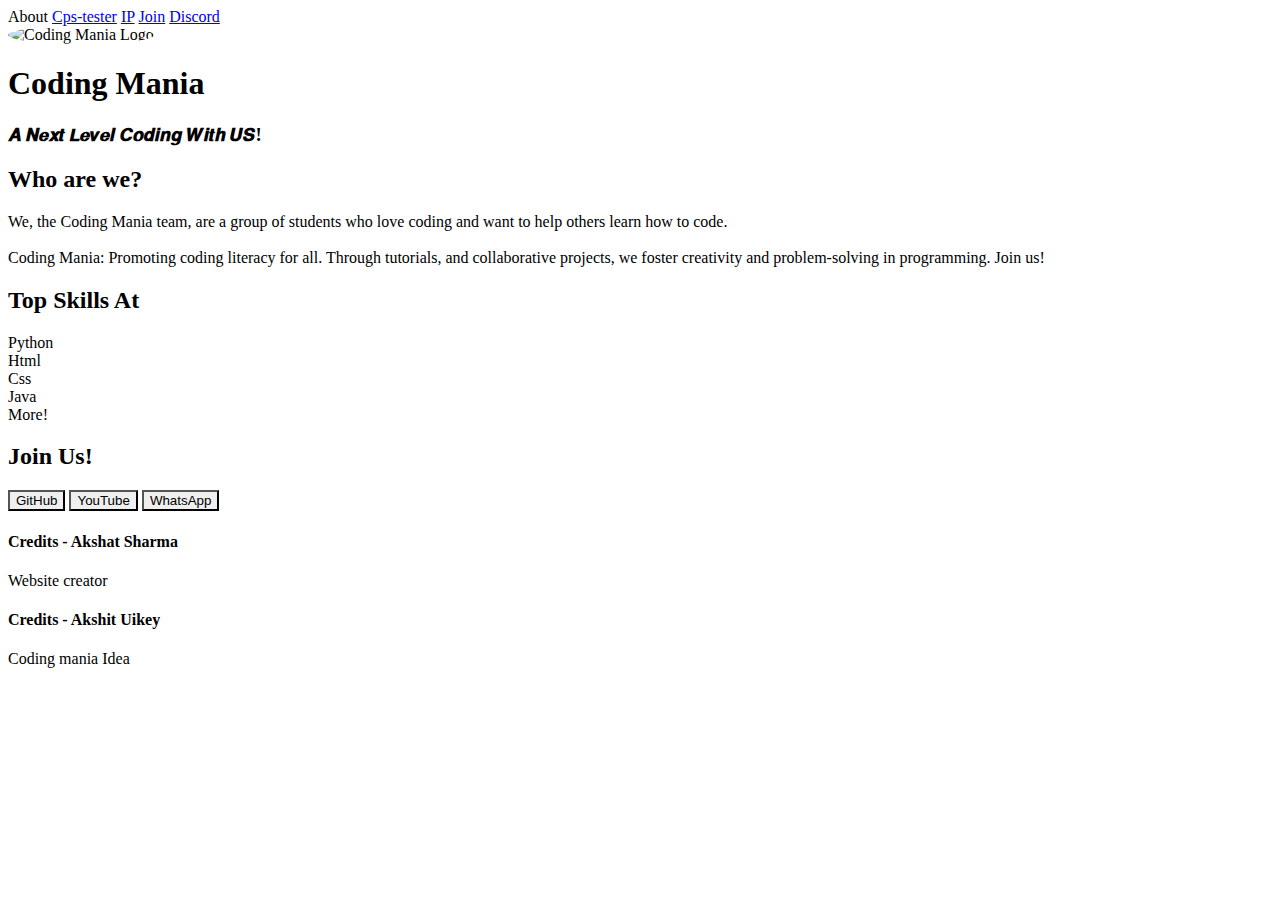
==== index.html @ d8f684b2 "Update index.html" ====
<!DOCTYPE html>
<html>
<head>
  <meta charset="utf-8">
  <meta name="viewport" content="width=device-width, initial-scale=1.0">
<title>Coding Mania</title>
<link href="style.css" rel="stylesheet" type="text/css" />
</head>
 

  <header>
    <!-----------start-------------------->
      <!-----------start-------------------->
      <nav>
      <a herf="#about">About</a>

        <a href="Cps.html">Cps-tester</a>
        <a href="#start-ip">IP</a>
        <a href="#join" target="_blank">Join</a>
      <a href="https://discord.gg/U2utJGtkVk">Discord</a>
        </nav>
      <!--------------end----------------->
    <script>
    function toggleMenu() {
      const navLinks = document.querySelector(".nav-links");
      navLinks
    </script>
    <!--------------end----------------->


    <!--------------start----------------->
    <body>
    <img src="images/Coding Mania pfp.jpg" alt="Coding Mania Logo" class="center" style="width: 100px; height: 100px; border-radius: 100%;">
  <h1>Coding Mania</h1>
  <h3 id="randomText">𝘼 𝙉𝙚𝙭𝙩 𝙇𝙚𝙫𝙚𝙡 𝘾𝙤𝙙𝙞𝙣𝙜 𝙒𝙞𝙩𝙝 𝙐𝙎!</h3>
    <!-------------end------------------>
  </header>


  <!------------start------------------->
  
 <h2>Who are we?</h2>
  
    <p2> We, the Coding Mania team, are a group of students
      who love coding and want to help others learn how to code.</p2>
    <br>
  <br>
    <p2>
      Coding Mania: Promoting coding literacy for all. Through  tutorials, and collaborative projects, we foster creativity and problem-solving in programming. Join us!
    </p2>



  
    <h2>Top Skills At</h2>
    <p2> Python</p2>
  <br>
  <p2>Html</p2>
  <br>
  <p2>Css</p2>
<br>
  <p2>Java</p2>
  <br>
  <p2>More!</p2>
  <div class="#join">
<h2>Join Us!</h2>   
  <div class="button-container">
      <button class="button" style="background-image: url('images/3.-Kye-Meh.webp');" onclick="goToLink('https://github.com/Coiding-Mania')">
          <span class="button-name">GitHub</span>
      </button>
      <button class="button" style="background-image: url('images/background-gradient-lights_23-2149304969.webp');" onclick="goToLink('https://www.youtube.com/channel/UCyxs-pj699uzJqDo78KCd4g')">
          <span class="button-name">YouTube</span>
      </button>
      <button class="button" style="background-image: url('images/360_F_322304683_7ysRarFkmy2osfPKTOYQv7qTPofKelfb.webp');" onclick="goToLink('https://whatsapp.com/channel/0029VaNayXJ4IBhHaQFrTT43')">
          <span class="button-name">WhatsApp</span>
      </button>
  </div>
    <!--------------ends----------------->

  <script src="randomcolor.js"></script>
   <script src="Join.js"></script>
  
</body>

<main>
<h4> Credits - Akshat Sharma</h4>
      <p3>Website creator</p3>

  <h4> Credits - Akshit Uikey </h4>
  <p>Coding mania Idea</p>
    </main>

</html>
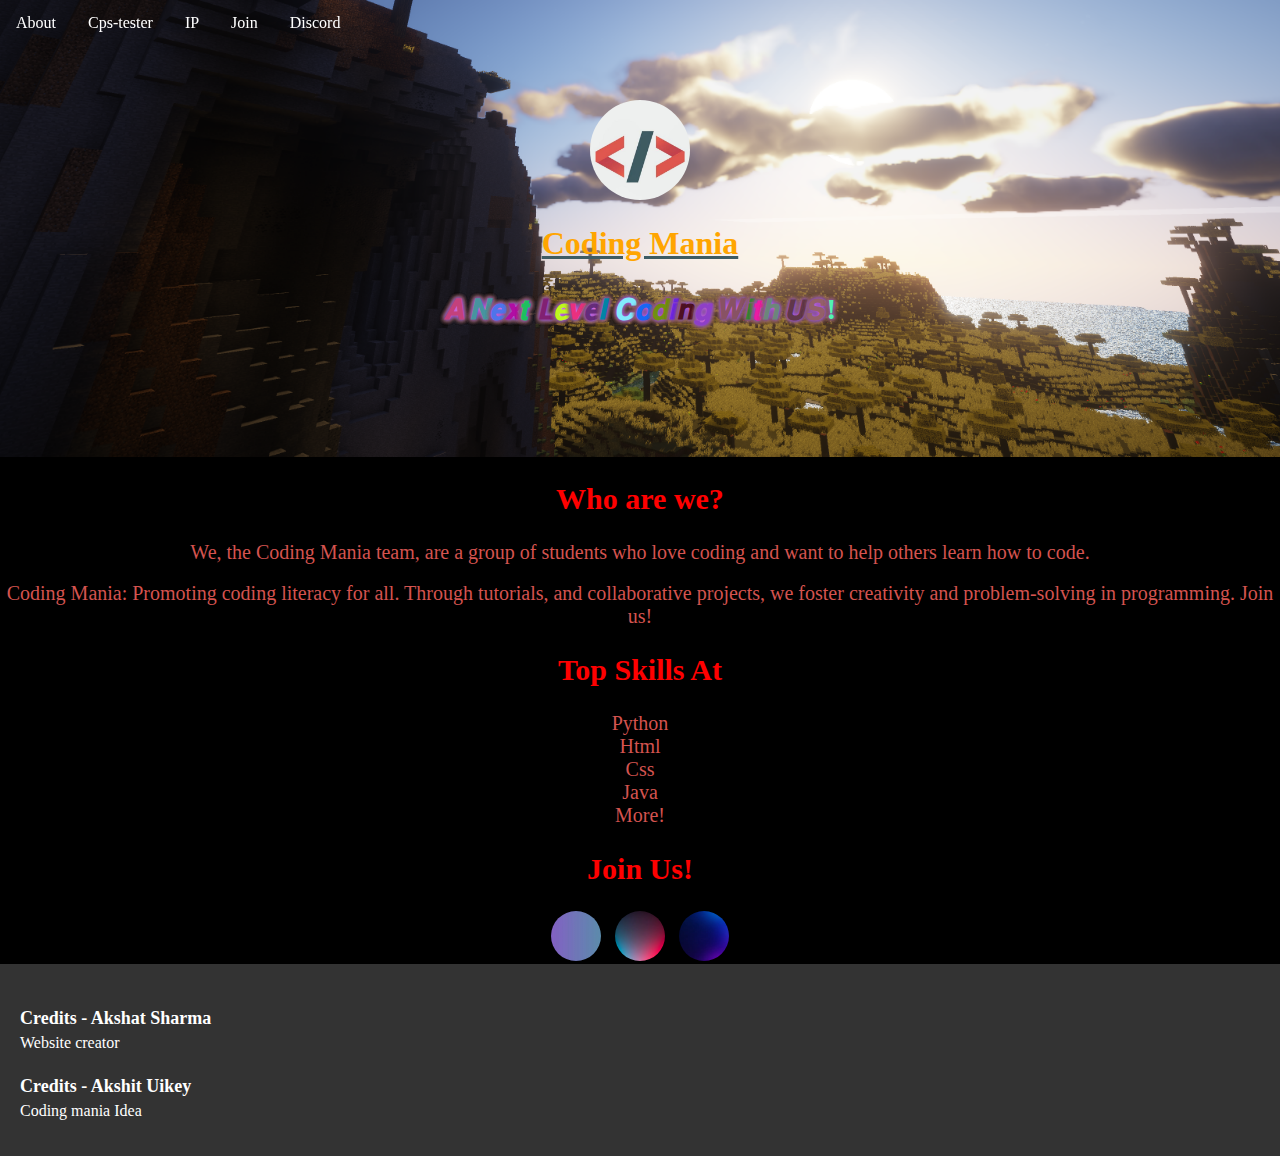
==== commit abed22e3: "Add files via upload" ====
--- a/index.html
+++ b/index.html
@@ -1,93 +1,93 @@
-<!DOCTYPE html>
-<html>
-<head>
-  <meta charset="utf-8">
-  <meta name="viewport" content="width=device-width, initial-scale=1.0">
-<title>Coding Mania</title>
-<link href="style.css" rel="stylesheet" type="text/css" />
-</head>
- 
-
-  <header>
-    <!-----------start-------------------->
-      <!-----------start-------------------->
-      <nav>
-      <a herf="#about">About</a>
-
-        <a href="Cps.html">Cps-tester</a>
-        <a href="#start-ip">IP</a>
-        <a href="#join" target="_blank">Join</a>
-      <a href="https://discord.gg/U2utJGtkVk">Discord</a>
-        </nav>
-      <!--------------end----------------->
-    <script>
-    function toggleMenu() {
-      const navLinks = document.querySelector(".nav-links");
-      navLinks
-    </script>
-    <!--------------end----------------->
-
-
-    <!--------------start----------------->
-    <body>
-    <img src="images/Coding Mania pfp.jpg" alt="Coding Mania Logo" class="center" style="width: 100px; height: 100px; border-radius: 100%;">
-  <h1>Coding Mania</h1>
-  <h3 id="randomText">𝘼 𝙉𝙚𝙭𝙩 𝙇𝙚𝙫𝙚𝙡 𝘾𝙤𝙙𝙞𝙣𝙜 𝙒𝙞𝙩𝙝 𝙐𝙎!</h3>
-    <!-------------end------------------>
-  </header>
-
-
-  <!------------start------------------->
-  
- <h2>Who are we?</h2>
-  
-    <p2> We, the Coding Mania team, are a group of students
-      who love coding and want to help others learn how to code.</p2>
-    <br>
-  <br>
-    <p2>
-      Coding Mania: Promoting coding literacy for all. Through  tutorials, and collaborative projects, we foster creativity and problem-solving in programming. Join us!
-    </p2>
-
-
-
-  
-    <h2>Top Skills At</h2>
-    <p2> Python</p2>
-  <br>
-  <p2>Html</p2>
-  <br>
-  <p2>Css</p2>
-<br>
-  <p2>Java</p2>
-  <br>
-  <p2>More!</p2>
-  <div class="#join">
-<h2>Join Us!</h2>   
-  <div class="button-container">
-      <button class="button" style="background-image: url('images/3.-Kye-Meh.webp');" onclick="goToLink('https://github.com/Coiding-Mania')">
-          <span class="button-name">GitHub</span>
-      </button>
-      <button class="button" style="background-image: url('images/background-gradient-lights_23-2149304969.webp');" onclick="goToLink('https://www.youtube.com/channel/UCyxs-pj699uzJqDo78KCd4g')">
-          <span class="button-name">YouTube</span>
-      </button>
-      <button class="button" style="background-image: url('images/360_F_322304683_7ysRarFkmy2osfPKTOYQv7qTPofKelfb.webp');" onclick="goToLink('https://whatsapp.com/channel/0029VaNayXJ4IBhHaQFrTT43')">
-          <span class="button-name">WhatsApp</span>
-      </button>
-  </div>
-    <!--------------ends----------------->
-
-  <script src="randomcolor.js"></script>
-   <script src="Join.js"></script>
-  
-</body>
-
-<main>
-<h4> Credits - Akshat Sharma</h4>
-      <p3>Website creator</p3>
-
-  <h4> Credits - Akshit Uikey </h4>
-  <p>Coding mania Idea</p>
-    </main>
-
-</html>
+<!DOCTYPE html>
+<html>
+<head>
+  <meta charset="utf-8">
+  <meta name="viewport" content="width=device-width, initial-scale=1.0">
+<title>Coding Mania</title>
+<link href="style.css" rel="stylesheet" type="text/css" />
+</head>
+ 
+
+  <header>
+    <!-----------start-------------------->
+      <!-----------start-------------------->
+      <nav>
+      <a herf="#about">About</a>
+
+        <a href="Cps.html">Cps-tester</a>
+        <a href="#start-ip">IP</a>
+        <a href="#join" target="_blank">Join</a>
+      <a href="https://discord.gg/U2utJGtkVk">Discord</a>
+        </nav>
+      <!--------------end----------------->
+    <script>
+    function toggleMenu() {
+      const navLinks = document.querySelector(".nav-links");
+      navLinks
+    </script>
+    <!--------------end----------------->
+
+
+    <!--------------start----------------->
+    <body>
+    <img src="images/Coding Mania pfp.jpg" alt="Coding Mania Logo" class="center" style="width: 100px; height: 100px; border-radius: 100%;">
+  <h1>Coding Mania</h1>
+  <h3 id="randomText">𝘼 𝙉𝙚𝙭𝙩 𝙇𝙚𝙫𝙚𝙡 𝘾𝙤𝙙𝙞𝙣𝙜 𝙒𝙞𝙩𝙝 𝙐𝙎!</h3>
+    <!-------------end------------------>
+  </header>
+
+
+  <!------------start------------------->
+  
+ <h2>Who are we?</h2>
+  
+    <p2> We, the Coding Mania team, are a group of students
+      who love coding and want to help others learn how to code.</p2>
+    <br>
+  <br>
+    <p2>
+      Coding Mania: Promoting coding literacy for all. Through  tutorials, and collaborative projects, we foster creativity and problem-solving in programming. Join us!
+    </p2>
+
+
+
+  
+    <h2>Top Skills At</h2>
+    <p2> Python</p2>
+  <br>
+  <p2>Html</p2>
+  <br>
+  <p2>Css</p2>
+<br>
+  <p2>Java</p2>
+  <br>
+  <p2>More!</p2>
+  <div class="#join">
+<h2>Join Us!</h2>   
+  <div class="button-container">
+      <button class="button" style="background-image: url('images/3.-Kye-Meh.webp');" onclick="goToLink('https://github.com/Coiding-Mania')">
+          <span class="button-name">GitHub</span>
+      </button>
+      <button class="button" style="background-image: url('images/background-gradient-lights_23-2149304969.webp');" onclick="goToLink('https://www.youtube.com/channel/UCyxs-pj699uzJqDo78KCd4g')">
+          <span class="button-name">YouTube</span>
+      </button>
+      <button class="button" style="background-image: url('images/360_F_322304683_7ysRarFkmy2osfPKTOYQv7qTPofKelfb.webp');" onclick="goToLink('https://whatsapp.com/channel/0029VaNayXJ4IBhHaQFrTT43')">
+          <span class="button-name">WhatsApp</span>
+      </button>
+  </div>
+    <!--------------ends----------------->
+
+  <script src="randomcolor.js"></script>
+   <script src="Join.js"></script>
+  
+</body>
+
+<main>
+<h4> Credits - Akshat Sharma</h4>
+      <p3>Website creator</p3>
+
+  <h4> Credits - Akshit Uikey </h4>
+  <p>Coding mania Idea</p>
+    </main>
+
+</html>
--- a/style.css
+++ b/style.css
@@ -0,0 +1,275 @@
+html {
+  height: 100%;
+  width: 100%;
+}
+
+body {
+  background-color: black;
+  color: white;
+  text-align: center;
+}
+
+
+
+body.dark-mode {
+  background-color: black;
+  color: white;
+}
+
+header {
+  background-image: url('images/style.png');
+  background-size: cover;
+  background-position: center top;
+  padding: 100px 0;
+  margin: 0;
+  text-align: center;
+}
+
+body {
+  margin: 0;/ */
+}
+
+h1 {
+  color: orange;
+  text-decoration: underline;
+  text-decoration-color: #3e5c63;
+}
+
+h2 {
+  color: red;
+  text-align: left;
+  font-size: 30px;
+  text-align: center;
+}
+
+h3 {
+  font-size: 30px;
+  text-shadow: 0 0 5px violet, 0 0 5px indigo, 0 0 5px blue, 0 0 5px green, 0 0 5px yellow, 0 0 5px orange, 0 0 5px red;
+}
+h4 {
+  font-size: 18px;
+  margin-bottom: 5px;
+}
+
+p {
+  font-size: 16px;
+  margin-top: 0;
+}
+
+
+
+p {
+  color: white;
+}
+
+p2 {
+  color: #d4534f;
+  font-size: 20px;
+  text-align: center;
+}
+main {
+  background-color: #333;
+  color: white;
+  padding: 20px;
+  text-align: left;
+}
+
+ul {
+  list-style: none;
+  padding: 0;
+  margin: 20px 0;
+  text-align: center;
+}
+
+ul li {
+  display: inline-block;
+  margin-right: 20px;
+}
+
+ul li:last-child {
+  margin-right: 0;
+}
+
+.button-container {
+  text-align: center;
+  margin-top: 20px;
+}
+
+.button {
+  border: none;
+  background-color: transparent;
+  font-size: 24px;
+  cursor: pointer;
+  margin: 0 10px;
+  width: 60px;
+  height: 60px;
+  background-size: cover;
+  border-radius: 50%;
+  transition: transform 0.3s ease;
+  position: relative;
+}
+
+.button:hover {
+  transform: scale(1.1);
+}
+
+.button-name {
+  position: absolute;
+  bottom: -20px;
+  left: 50%;
+  transform: translateX(-50%);
+  opacity: 0;
+  transition: opacity 0.3s ease, color 0.3s ease;
+  /* Added color transition */
+  color: white;
+  /* Default text color */
+}
+
+.button:hover .button-name {
+  opacity: 1;
+  color: purple;
+  /* Text color when hovering */
+}
+
+@media only screen and (max-width: 600px) {
+  header {
+    padding: 40px;
+    /* Adjust padding for smaller screens */
+  }
+}
+
+
+header h1 {
+  font-size: 32px;
+}
+
+.button-container {
+  margin-top: 10px;
+  /* Reduce the margin-top for the button container */
+}
+
+.button {
+  margin: 0 5px;
+  /* Reduce the margin between buttons */
+  width: 50px;
+  /* Adjust button width */
+  height: 50px;
+  /* Adjust button height */
+}
+
+.button-name {
+  bottom: -15px;
+  /* Adjust the position of button names */
+}
+}
+
+.logo {
+  position: relative;
+  z-index: 2;
+  /* Ensure the logo appears above other elements */
+}
+
+.heart-animation {
+  width: 100px;
+  height: 100px;
+  background: linear-gradient(45deg, #ff007a, #ff8e00);
+  border-radius: 50%;
+  position: relative;
+  z-index: 1;
+  /* Ensure the animation appears behind the logo */
+  animation: heart-pulse 1s infinite;
+}
+
+.heart-animation:before,
+.heart-animation:after {
+  content: "";
+  position: absolute;
+  border-radius: 50%;
+}
+
+.heart-animation:before {
+  width: 80px;
+  height: 80px;
+  background: #ff007a;
+  left: 10px;
+  top: 10px;
+  animation: heart-beat 1s infinite;
+}
+
+.heart-animation:after {
+  width: 60px;
+  height: 60px;
+  background: #ff8e00;
+  left: 20px;
+  top: 20px;
+  animation: heart-contract 1s infinite;
+}
+
+@keyframes heart-pulse {
+  0% {
+    transform: scale(1);
+  }
+
+  50% {
+    transform: scale(1.2);
+  }
+
+  100% {
+    transform: scale(1);
+  }
+}
+
+@keyframes heart-beat {
+  0% {
+    transform: scale(1);
+  }
+
+  50% {
+    transform: scale(1.3);
+  }
+
+  100% {
+    transform: scale(1);
+  }
+}
+
+@keyframes heart-contract {
+  0% {
+    transform: scale(1);
+  }
+
+  50% {
+    transform: scale(0.8);
+  }
+
+  100% {
+    transform: scale(1);
+  }
+}
+
+nav {
+  background-color: transperent;
+  transition: background-color 1.5s ease;
+  /* Added transition effect */
+  position: fixed;
+  top: 0;
+  left: 0;
+  width: 100%;
+  z-index: 1000;
+  
+}
+
+nav.transparent {
+  background-color: rgba(0, 0, 0, 0.7);
+  /* Adjust the alp
+      ha value for the desired transparency */
+}
+
+nav a {
+  float: left;
+  display: block;
+  color: white;
+  text-align: center;
+  padding: 14px 16px;
+  text-decoration: none;
+}
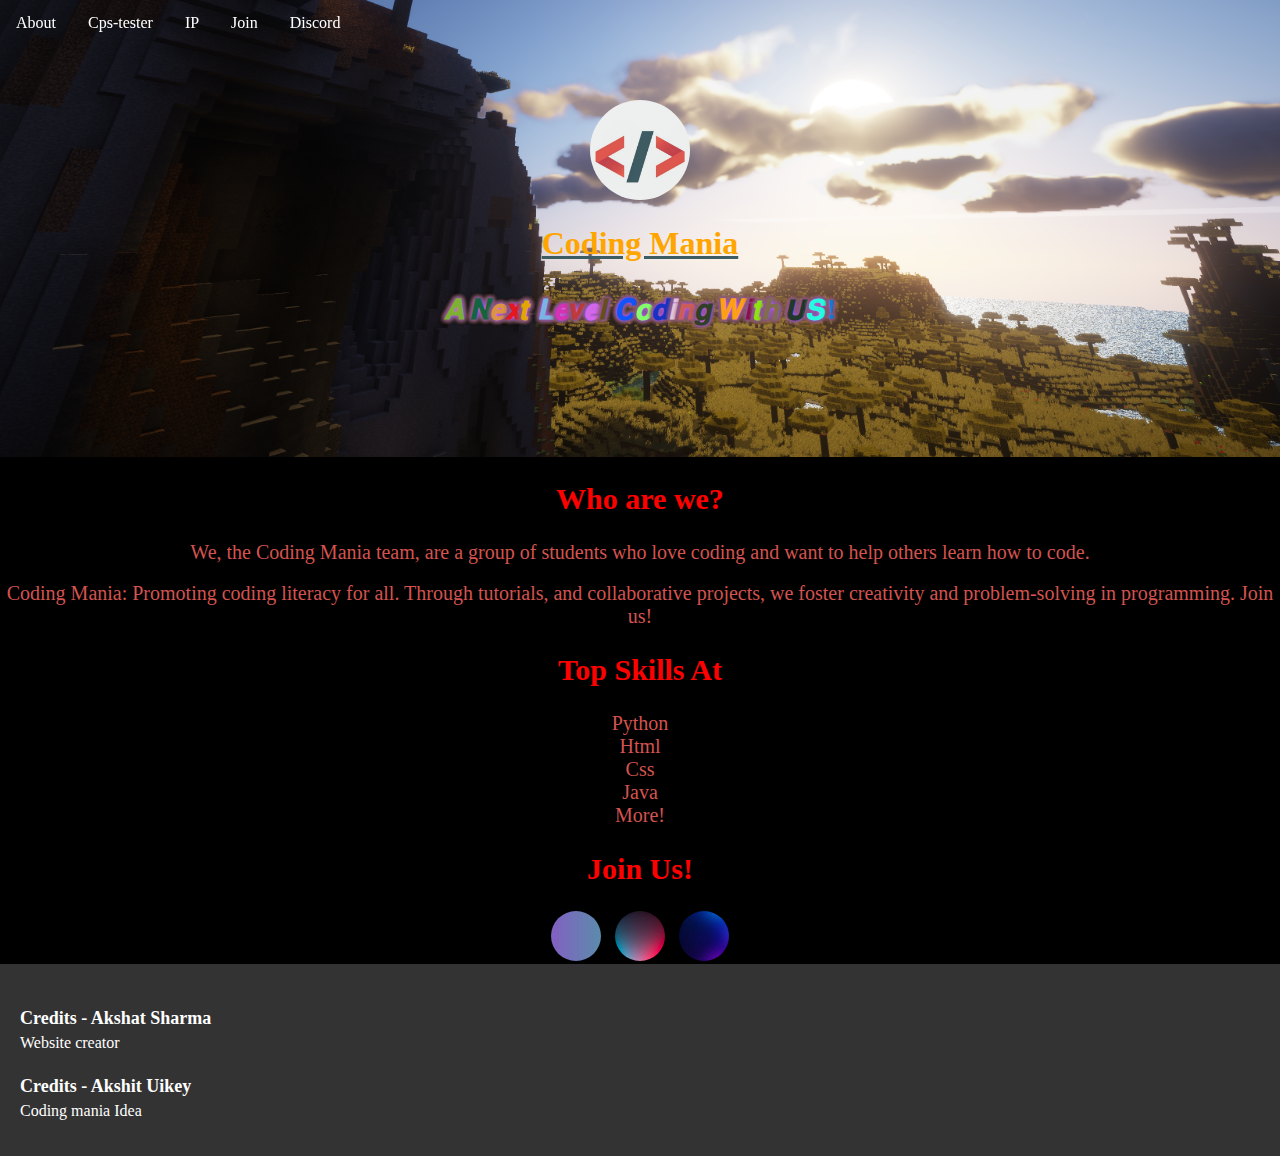
==== commit f323e212: "Update index.html" ====
--- a/index.html
+++ b/index.html
@@ -5,6 +5,8 @@
   <meta name="viewport" content="width=device-width, initial-scale=1.0">
 <title>Coding Mania</title>
 <link href="style.css" rel="stylesheet" type="text/css" />
+  <link rel="icon" type="image/x-icon" href="favicon.ico">
+
 </head>
  
 
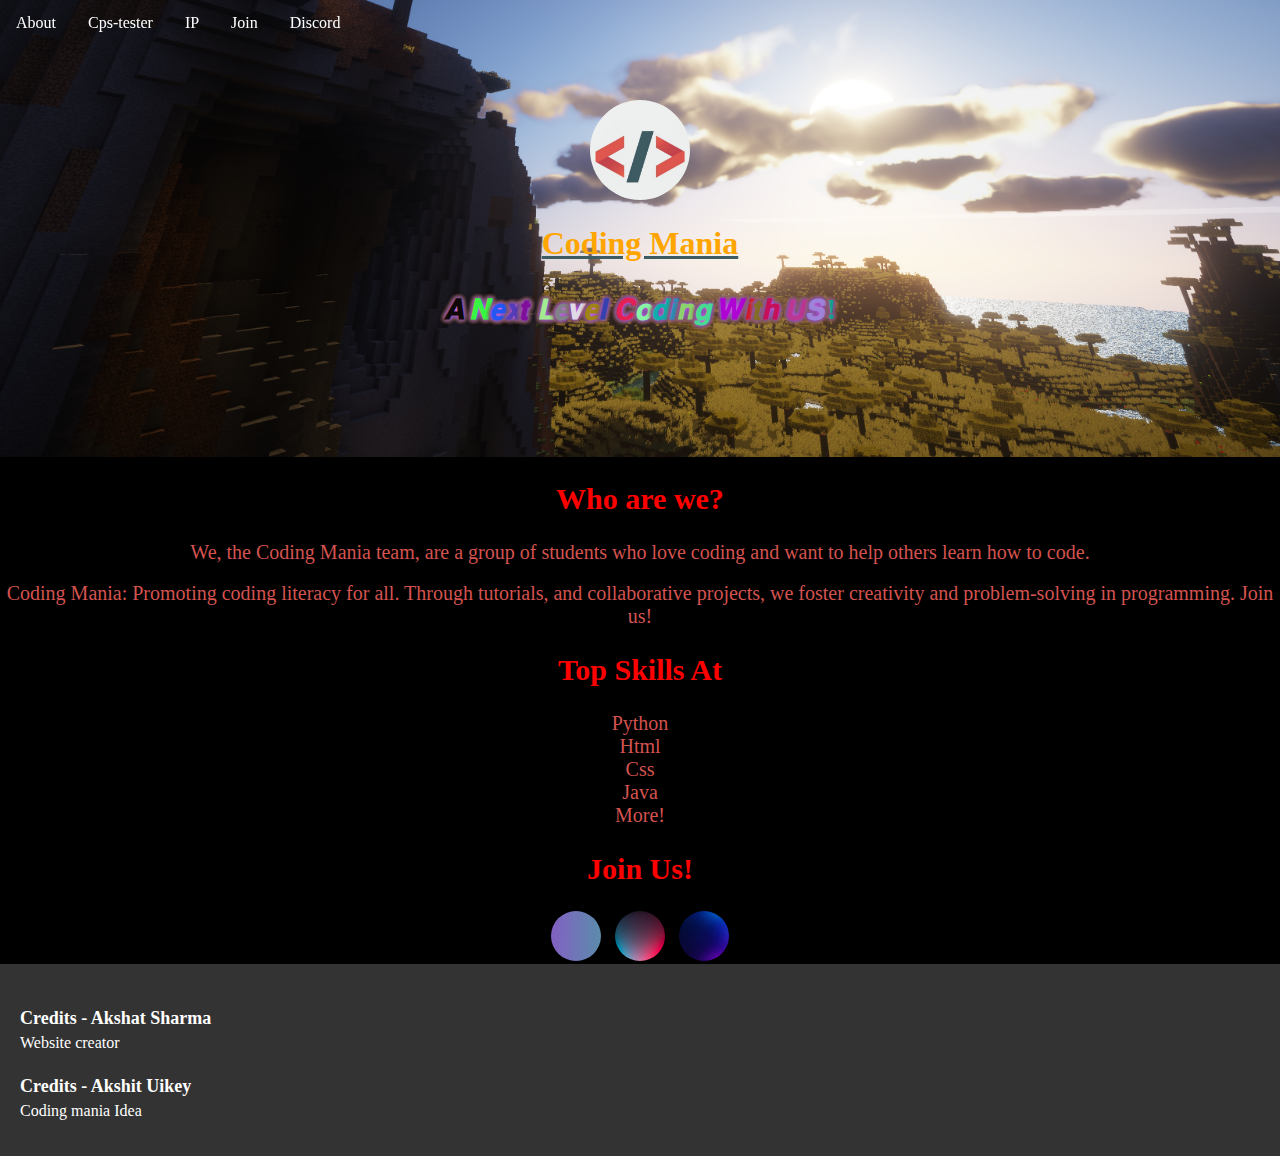
==== commit fa742986: "Update index.html" ====
--- a/index.html
+++ b/index.html
@@ -5,7 +5,7 @@
   <meta name="viewport" content="width=device-width, initial-scale=1.0">
 <title>Coding Mania</title>
 <link href="style.css" rel="stylesheet" type="text/css" />
-  <link rel="icon" type="image/x-icon" href="favicon.ico">
+  <link rel="icon" type="image/x-icon" href="Coding Mania pfp (16x16)).jpg">
 
 </head>
  
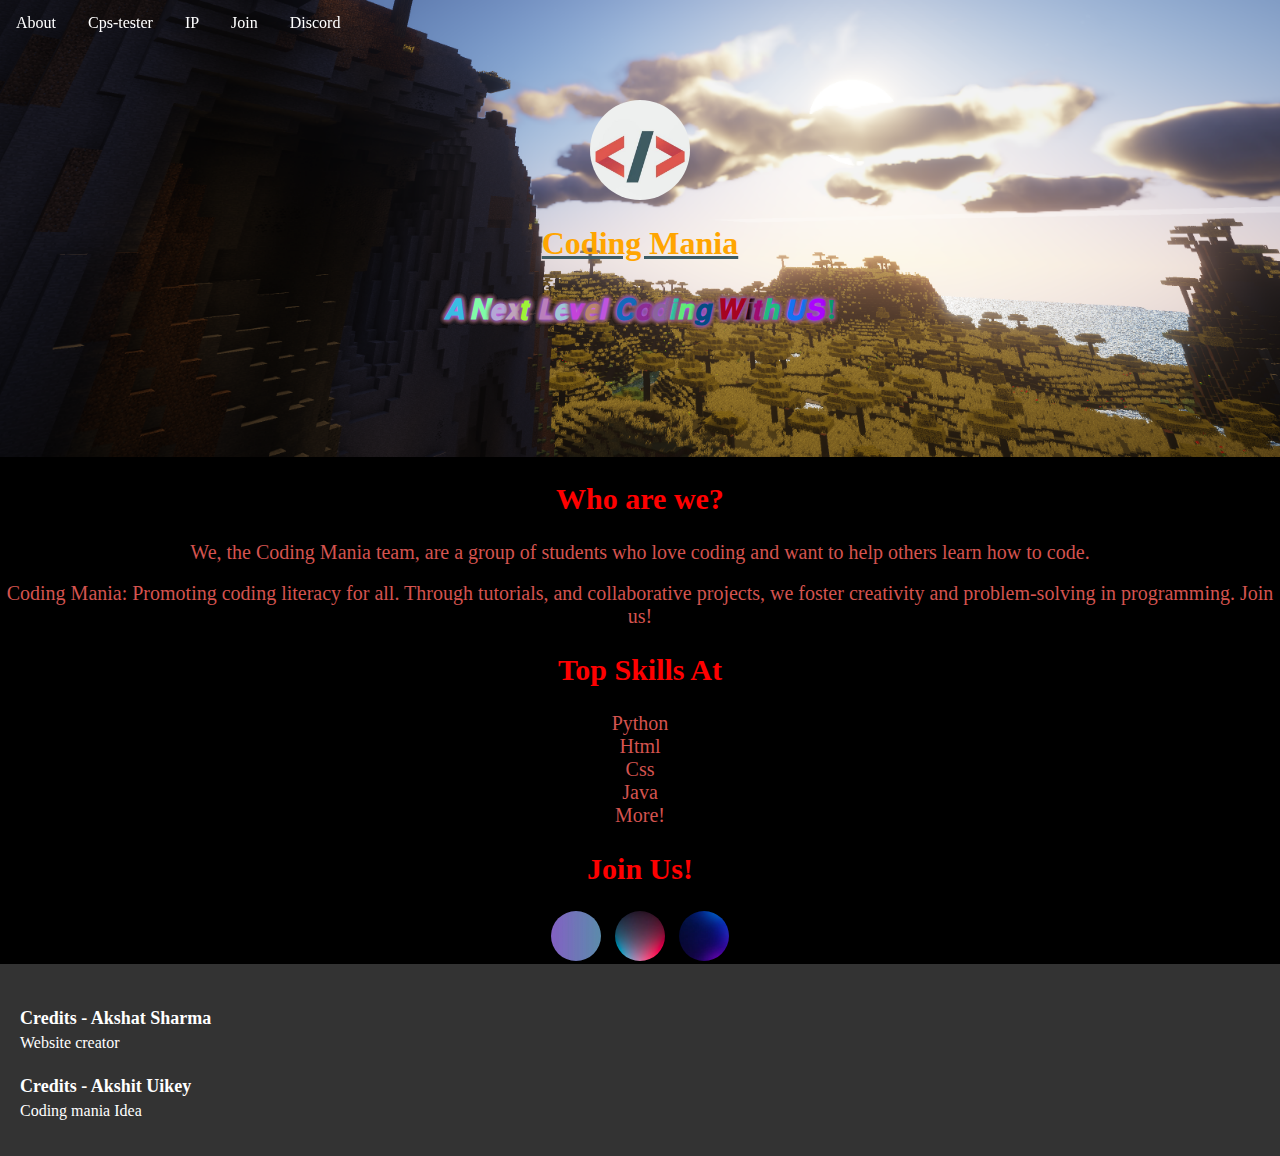
==== commit 3604e6dc: "Update index.html" ====
--- a/index.html
+++ b/index.html
@@ -5,7 +5,7 @@
   <meta name="viewport" content="width=device-width, initial-scale=1.0">
 <title>Coding Mania</title>
 <link href="style.css" rel="stylesheet" type="text/css" />
-  <link rel="icon" type="image/x-icon" href="Coding Mania pfp (16x16)).jpg">
+  <link rel="icon" type="image/x-icon" href="Coding Mania pfp (16x16)).ico">
 
 </head>
  
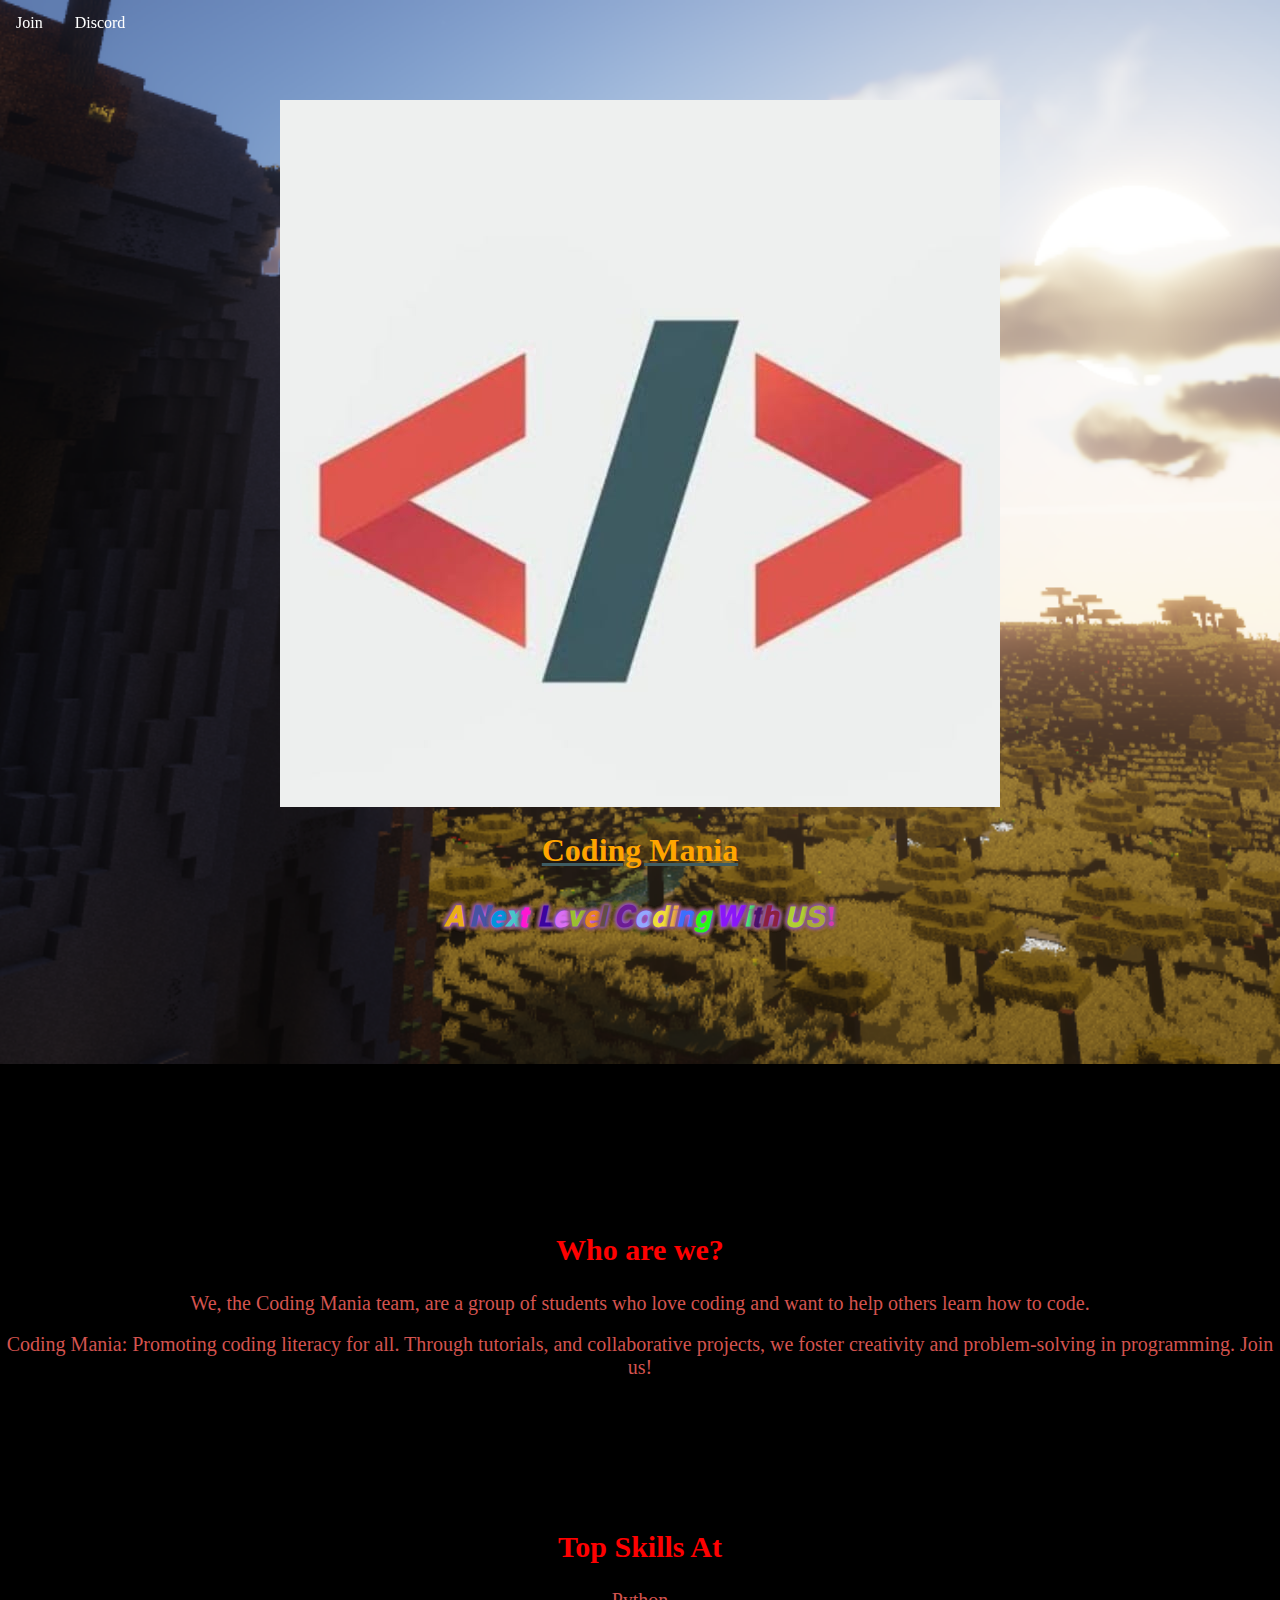
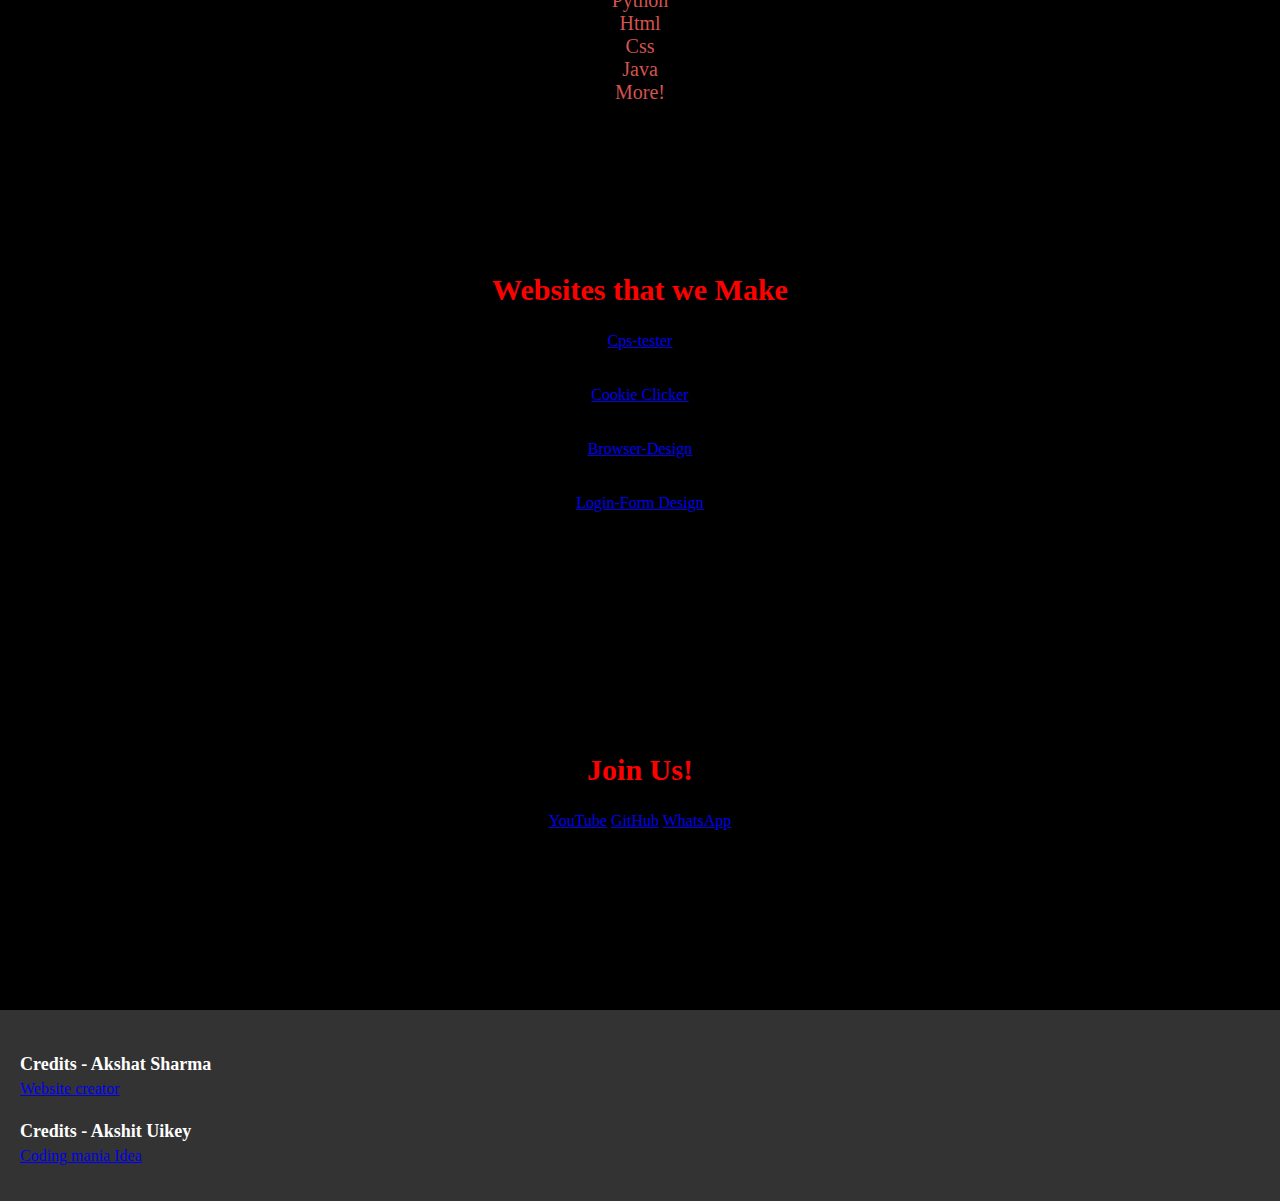
==== commit c8512d9a: "Update index.html" ====
--- a/index.html
+++ b/index.html
@@ -5,34 +5,28 @@
   <meta name="viewport" content="width=device-width, initial-scale=1.0">
 <title>Coding Mania</title>
 <link href="style.css" rel="stylesheet" type="text/css" />
-  <link rel="icon" type="image/x-icon" href="Coding Mania pfp (16x16)).ico">
+<link rel="icon" type="image/x-icon" href="images/Coding Mania pfp.jpg">
+<link href="https://fonts.googleapis.com/css2?family=Lobster&display=swap" rel="stylesheet">
+<link href="https://fonts.googleapis.com/css2?family=Pacifico&display=swap" rel="stylesheet">
 
 </head>
  
 
   <header>
-    <!-----------start-------------------->
       <!-----------start-------------------->
       <nav>
-      <a herf="#about">About</a>
-
-        <a href="Cps.html">Cps-tester</a>
-        <a href="#start-ip">IP</a>
-        <a href="#join" target="_blank">Join</a>
+       
+        <a href="#join" id="joinLink">Join</a>
       <a href="https://discord.gg/U2utJGtkVk">Discord</a>
         </nav>
       <!--------------end----------------->
-    <script>
-    function toggleMenu() {
-      const navLinks = document.querySelector(".nav-links");
-      navLinks
-    </script>
+ 
     <!--------------end----------------->
 
 
     <!--------------start----------------->
     <body>
-    <img src="images/Coding Mania pfp.jpg" alt="Coding Mania Logo" class="center" style="width: 100px; height: 100px; border-radius: 100%;">
+      <img src="images/Coding Mania pfp.jpg" alt="Coding Mania Logo" class="profile-pic">
   <h1>Coding Mania</h1>
   <h3 id="randomText">𝘼 𝙉𝙚𝙭𝙩 𝙇𝙚𝙫𝙚𝙡 𝘾𝙤𝙙𝙞𝙣𝙜 𝙒𝙞𝙩𝙝 𝙐𝙎!</h3>
     <!-------------end------------------>
@@ -40,6 +34,14 @@
 
 
   <!------------start------------------->
+  <br>
+  <br>
+  <br>   
+  <br>
+  <br> 
+  <br>
+  <br>
+  <br>
   
  <h2>Who are we?</h2>
   
@@ -52,7 +54,14 @@
     </p2>
 
 
-
+  <br>
+  <br>
+  <br>   
+  <br>
+  <br> 
+  <br>
+  <br>
+  <br>
   
     <h2>Top Skills At</h2>
     <p2> Python</p2>
@@ -65,31 +74,88 @@
   <br>
   <p2>More!</p2>
   <div class="#join">
+  </div>
+
+  <br>
+  <br>
+  <br>   
+  <br>
+  <br> 
+  <br>
+  <br>
+  <br>
+  
+    <h2>Websites that we Make</h2>
+    <a href="Cps.html" class="website-link" id="myButton" title="Made by Akshat Sharma">Cps-tester</a> 
+  
+    <br><br><br>
+  
+    <a href="cookie-clicker.html" class="clicker" title="Made by Akshat Sharma">Cookie Clicker</a>
+  
+    <br><br><br> 
+  
+    <a href="https://coiding-mania.github.io/Brower-design/" class="browser" title="Made by Akshat Sharma">Browser-Design</a>
+    
+      
+      <br><br><br> 
+
+      <a href="https://coiding-mania.github.io/login-form/" class="login" title="Made by Akshat Sharma">Login-Form Design</a
+                                               
+  <br><br><br>   <br><br><br> 
+      <div id="joinSection">
+    
+        <br>
+        <br>
+        <br>   
+        <br>
+        <br> 
+        <br>
+        <br>
+        <br>
+        
 <h2>Join Us!</h2>   
-  <div class="button-container">
-      <button class="button" style="background-image: url('images/3.-Kye-Meh.webp');" onclick="goToLink('https://github.com/Coiding-Mania')">
-          <span class="button-name">GitHub</span>
-      </button>
-      <button class="button" style="background-image: url('images/background-gradient-lights_23-2149304969.webp');" onclick="goToLink('https://www.youtube.com/channel/UCyxs-pj699uzJqDo78KCd4g')">
-          <span class="button-name">YouTube</span>
-      </button>
-      <button class="button" style="background-image: url('images/360_F_322304683_7ysRarFkmy2osfPKTOYQv7qTPofKelfb.webp');" onclick="goToLink('https://whatsapp.com/channel/0029VaNayXJ4IBhHaQFrTT43')">
-          <span class="button-name">WhatsApp</span>
-      </button>
-  </div>
+    <div class="social-buttons">
+      <a href="https://youtube.com/@CodingMania69?si=l5KFTsJ6usS7IHXq" class="social-button youtube"id="myButton">YouTube</a>
+      
+      <a href="https://github.com/Coiding-Mania" class="social-button github">GitHub</a>
+  
+      <a 
+  href="https://www.whatsapp.com/channel/0029VaNayXJ4IBhHaQFrTT43" class="social-button whatsapp">WhatsApp</a>
+    </div>
+
+        
+  
+</body>
+  <br>
+  <br>
+        <br>
+        <br>
+        <br>   
+        <br>
+        <br> 
+        <br>
+        <br>
+        <br>
+    
+<main>
+
+    <h4 id="Insta_Akshat"> Credits - Akshat Sharma</h4>
+    <p><a href="https://www.instagram.com/_sky_ak47">Website creator</a></p>
+
+    <h4 id="Insta_Akshit">Credits - Akshit Uikey</h4>
+    <p><a href="https://www.instagram.com/akshituikey17/">Coding mania Idea</a></p>
+
+  <script>
+      document.getElementById('Insta_Akshat').addEventListener('click', function () {
+          window.open('https://www.instagram.com/_sky_ak47/');
+      });
+  </script>
+  </main>
+
     <!--------------ends----------------->
 
   <script src="randomcolor.js"></script>
    <script src="Join.js"></script>
+  <script src="scroll.js"></script>
   
-</body>
-
-<main>
-<h4> Credits - Akshat Sharma</h4>
-      <p3>Website creator</p3>
-
-  <h4> Credits - Akshit Uikey </h4>
-  <p>Coding mania Idea</p>
-    </main>
-
 </html>
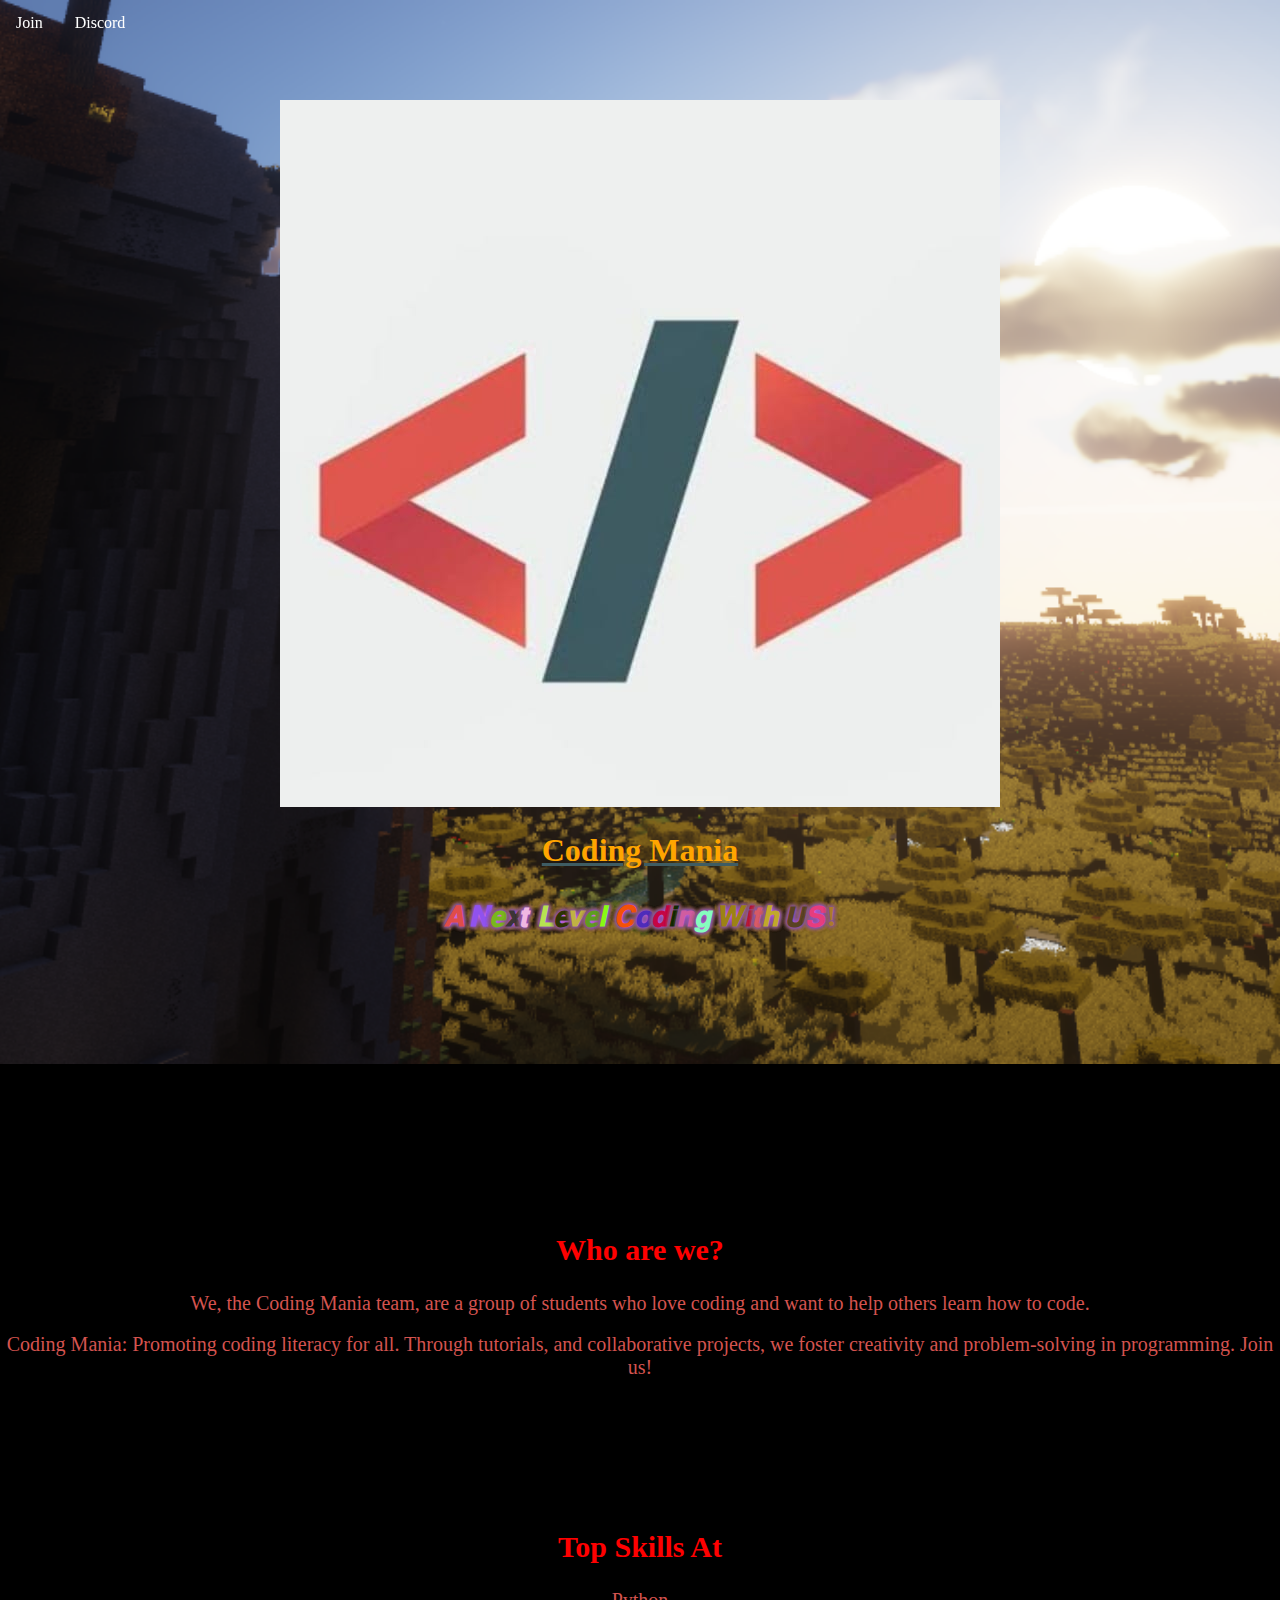
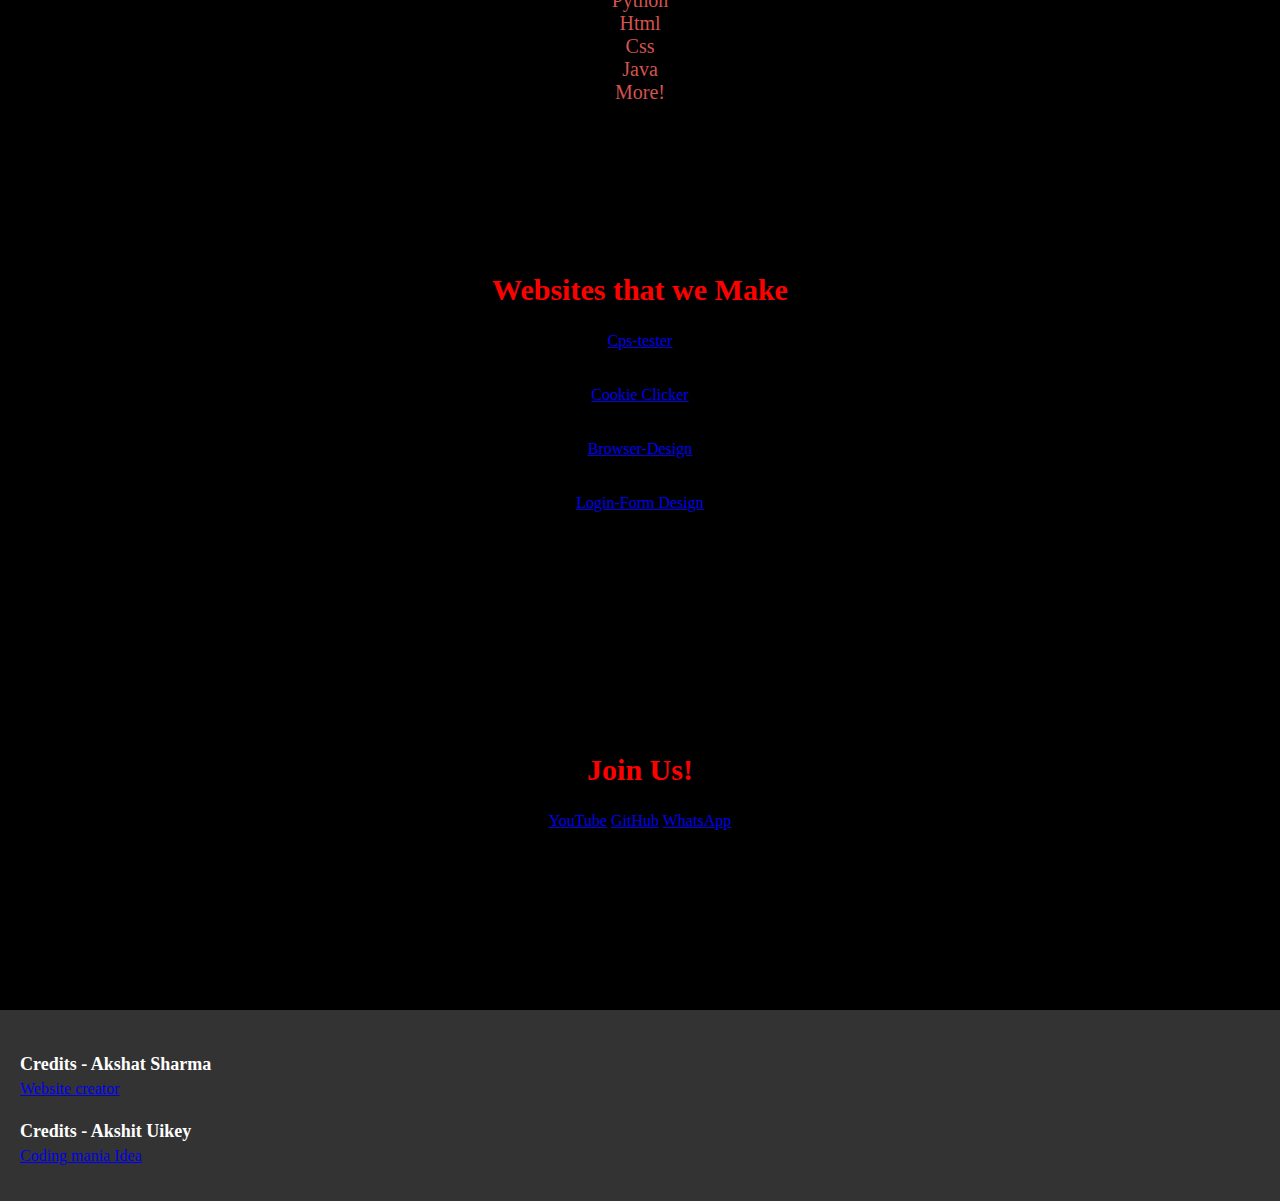
==== commit e837817c: "Update index.html" ====
--- a/index.html
+++ b/index.html
@@ -99,7 +99,7 @@
       
       <br><br><br> 
 
-      <a href="https://coiding-mania.github.io/login-form/" class="login" title="Made by Akshat Sharma">Login-Form Design</a
+      <a href="Login-Form/index.html" class="login" title="Made by Akshat Sharma">Login-Form Design</a
                                                
   <br><br><br>   <br><br><br> 
       <div id="joinSection">
